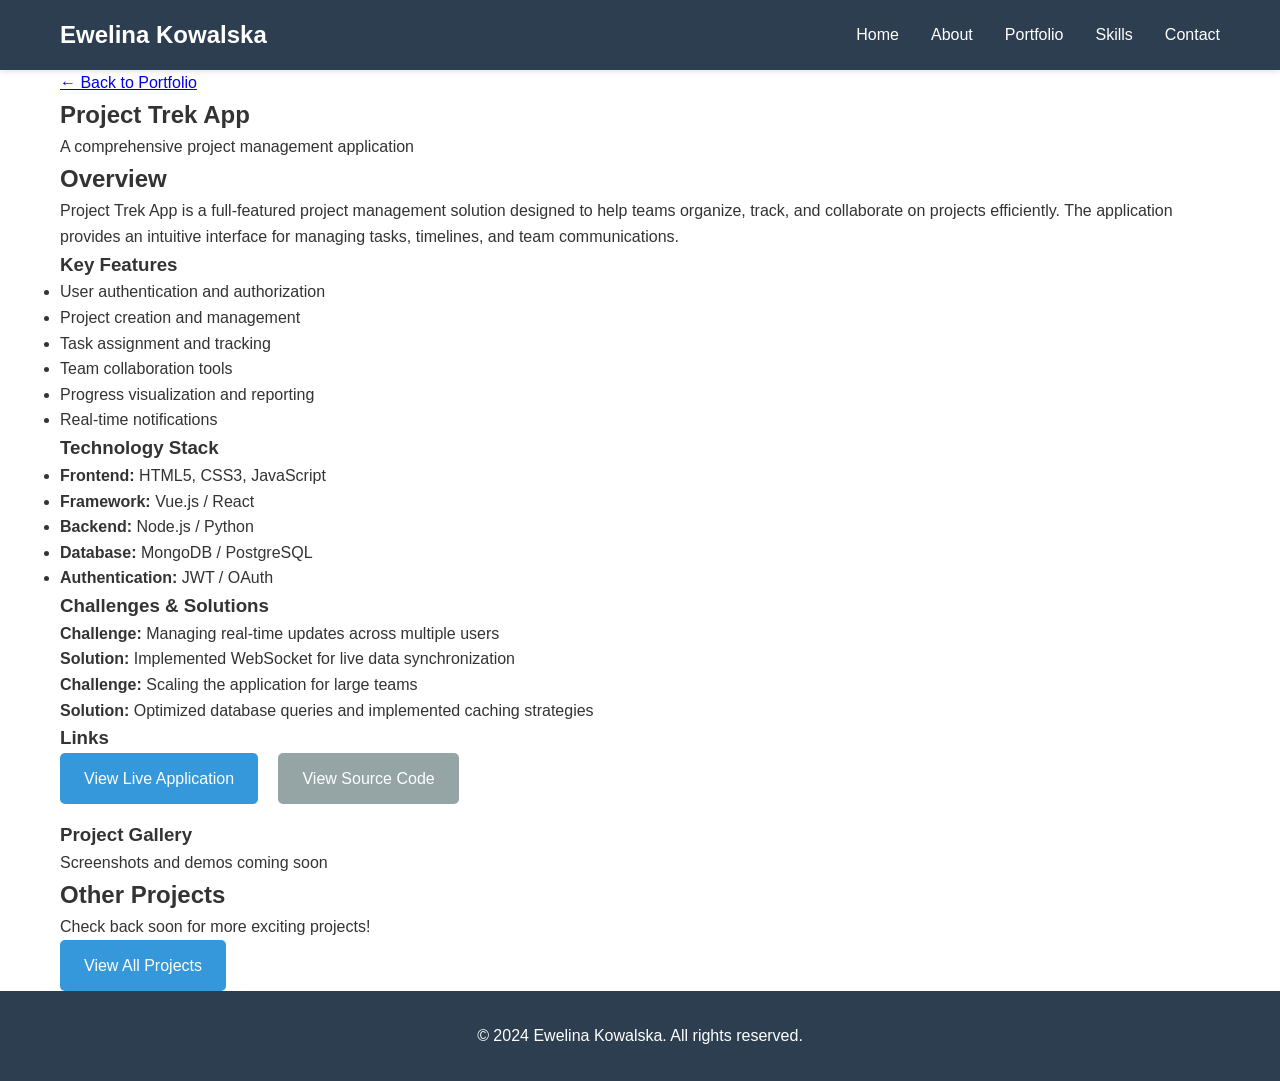
==== portfolio-sample.html @ 2e24749a "Create portfolio sample page for Project Trek App" ====
<!DOCTYPE html>
<html lang="en">
<head>
    <meta charset="UTF-8">
    <meta name="viewport" content="width=device-width, initial-scale=1.0">
    <title>Project Trek App - Portfolio</title>
    <link rel="stylesheet" href="styles.css">
    <link rel="stylesheet" href="portfolio-sample.css">
</head>
<body>
    <nav class="navbar">
        <div class="container">
            <div class="logo">Ewelina Kowalska</div>
            <ul class="nav-links">
                <li><a href="index.html#home">Home</a></li>
                <li><a href="index.html#about">About</a></li>
                <li><a href="index.html#portfolio">Portfolio</a></li>
                <li><a href="index.html#skills">Skills</a></li>
                <li><a href="index.html#contact">Contact</a></li>
            </ul>
        </div>
    </nav>

    <section class="project-header">
        <div class="container">
            <a href="index.html#portfolio" class="back-link">&larr; Back to Portfolio</a>
            <h1>Project Trek App</h1>
            <p class="subtitle">A comprehensive project management application</p>
        </div>
    </section>

    <section class="project-content">
        <div class="container">
            <div class="project-overview">
                <h2>Overview</h2>
                <p>
                    Project Trek App is a full-featured project management solution designed to help teams 
                    organize, track, and collaborate on projects efficiently. The application provides an 
                    intuitive interface for managing tasks, timelines, and team communications.
                </p>
            </div>

            <div class="project-details">
                <div class="detail-section">
                    <h3>Key Features</h3>
                    <ul>
                        <li>User authentication and authorization</li>
                        <li>Project creation and management</li>
                        <li>Task assignment and tracking</li>
                        <li>Team collaboration tools</li>
                        <li>Progress visualization and reporting</li>
                        <li>Real-time notifications</li>
                    </ul>
                </div>

                <div class="detail-section">
                    <h3>Technology Stack</h3>
                    <ul>
                        <li><strong>Frontend:</strong> HTML5, CSS3, JavaScript</li>
                        <li><strong>Framework:</strong> Vue.js / React</li>
                        <li><strong>Backend:</strong> Node.js / Python</li>
                        <li><strong>Database:</strong> MongoDB / PostgreSQL</li>
                        <li><strong>Authentication:</strong> JWT / OAuth</li>
                    </ul>
                </div>

                <div class="detail-section">
                    <h3>Challenges & Solutions</h3>
                    <p>
                        <strong>Challenge:</strong> Managing real-time updates across multiple users<br>
                        <strong>Solution:</strong> Implemented WebSocket for live data synchronization
                    </p>
                    <p>
                        <strong>Challenge:</strong> Scaling the application for large teams<br>
                        <strong>Solution:</strong> Optimized database queries and implemented caching strategies
                    </p>
                </div>
            </div>

            <div class="project-links">
                <h3>Links</h3>
                <a href="https://ewelina-k-nowicka.github.io/ProjectTrekApp/#/login" class="btn btn-primary" target="_blank">
                    View Live Application
                </a>
                <a href="https://github.com/ewelina-k-nowicka" class="btn btn-secondary" target="_blank">
                    View Source Code
                </a>
            </div>

            <div class="project-gallery">
                <h3>Project Gallery</h3>
                <div class="gallery-placeholder">
                    <p>Screenshots and demos coming soon</p>
                </div>
            </div>
        </div>
    </section>

    <section class="related-projects">
        <div class="container">
            <h2>Other Projects</h2>
            <p>Check back soon for more exciting projects!</p>
            <a href="index.html#portfolio" class="cta-button">View All Projects</a>
        </div>
    </section>

    <footer>
        <div class="container">
            <p>&copy; 2024 Ewelina Kowalska. All rights reserved.</p>
        </div>
    </footer>

    <script src="script.js"></script>
</body>
</html>
---- styles.css ----
/* General Styles */
* {
    margin: 0;
    padding: 0;
    box-sizing: border-box;
}

body {
    font-family: 'Segoe UI', Tahoma, Geneva, Verdana, sans-serif;
    line-height: 1.6;
    color: #333;
}

.container {
    max-width: 1200px;
    margin: 0 auto;
    padding: 0 20px;
}

/* Navbar */
.navbar {
    background-color: #2c3e50;
    color: white;
    padding: 1rem 0;
    position: sticky;
    top: 0;
    box-shadow: 0 2px 5px rgba(0, 0, 0, 0.1);
    z-index: 100;
}

.navbar .container {
    display: flex;
    justify-content: space-between;
    align-items: center;
}

.logo {
    font-size: 1.5rem;
    font-weight: bold;
}

.nav-links {
    list-style: none;
    display: flex;
    gap: 2rem;
}

.nav-links a {
    color: white;
    text-decoration: none;
    transition: color 0.3s;
}

.nav-links a:hover {
    color: #3498db;
}

/* Hero Section */
.hero {
    background: linear-gradient(135deg, #667eea 0%, #764ba2 100%);
    color: white;
    padding: 6rem 2rem;
    text-align: center;
}

.hero h1 {
    font-size: 3rem;
    margin-bottom: 1rem;
}

.hero p {
    font-size: 1.3rem;
    margin-bottom: 2rem;
}

/* Buttons */
.cta-button,
.btn {
    display: inline-block;
    background-color: #3498db;
    color: white;
    padding: 0.8rem 1.5rem;
    border: none;
    border-radius: 5px;
    text-decoration: none;
    cursor: pointer;
    transition: background-color 0.3s;
    font-size: 1rem;
}

.cta-button:hover,
.btn:hover {
    background-color: #2980b9;
}

.btn-primary {
    background-color: #3498db;
    margin-right: 1rem;
    margin-bottom: 1rem;
}

.btn-primary:hover {
    background-color: #2980b9;
}

.btn-secondary {
    background-color: #95a5a6;
    margin-bottom: 1rem;
}

.btn-secondary:hover {
    background-color: #7f8c8d;
}

/* About Section */
.about {
    padding: 4rem 2rem;
    background-color: #f8f9fa;
}

.about h2 {
    text-align: center;
    font-size: 2rem;
    margin-bottom: 2rem;
    color: #2c3e50;
}

/* Portfolio Section */
.portfolio {
    padding: 4rem 2rem;
}

.portfolio h2 {
    text-align: center;
    font-size: 2rem;
    margin-bottom: 2rem;
    color: #2c3e50;
}

.portfolio-grid {
    display: grid;
    grid-template-columns: repeat(auto-fit, minmax(300px, 1fr));
    gap: 2rem;
}

.portfolio-item {
    background: white;
    border: 1px solid #e0e0e0;
    border-radius: 8px;
    padding: 2rem;
    text-align: center;
    box-shadow: 0 2px 8px rgba(0, 0, 0, 0.1);
    transition: transform 0.3s, box-shadow 0.3s;
}

.portfolio-item:hover {
    transform: translateY(-5px);
    box-shadow: 0 4px 12px rgba(0, 0, 0, 0.2);
}

.portfolio-item h3 {
    font-size: 1.5rem;
    margin-bottom: 1rem;
    color: #2c3e50;
}

.portfolio-item p {
    margin-bottom: 1.5rem;
    color: #666;
}

/* Skills Section */
.skills {
    padding: 4rem 2rem;
    background-color: #f8f9fa;
}

.skills h2 {
    text-align: center;
    font-size: 2rem;
    margin-bottom: 2rem;
    color: #2c3e50;
}

.skills-grid {
    display: grid;
    grid-template-columns: repeat(auto-fit, minmax(250px, 1fr));
    gap: 2rem;
}

.skill-card {
    background: white;
    padding: 2rem;
    border-radius: 8px;
    box-shadow: 0 2px 8px rgba(0, 0, 0, 0.1);
    text-align: center;
}

.skill-card h3 {
    color: #2c3e50;
    margin-bottom: 1rem;
}

/* Contact Section */
.contact {
    background: linear-gradient(135deg, #667eea 0%, #764ba2 100%);
    color: white;
    padding: 4rem 2rem;
    text-align: center;
}

.contact h2 {
    font-size: 2rem;
    margin-bottom: 1rem;
}

.contact p {
    margin-bottom: 2rem;
}

/* Footer */
footer {
    background-color: #2c3e50;
    color: white;
    text-align: center;
    padding: 2rem;
}

/* Responsive */
@media (max-width: 768px) {
    .nav-links {
        gap: 1rem;
        font-size: 0.9rem;
    }

    .hero h1 {
        font-size: 2rem;
    }

    .hero p {
        font-size: 1rem;
    }
}
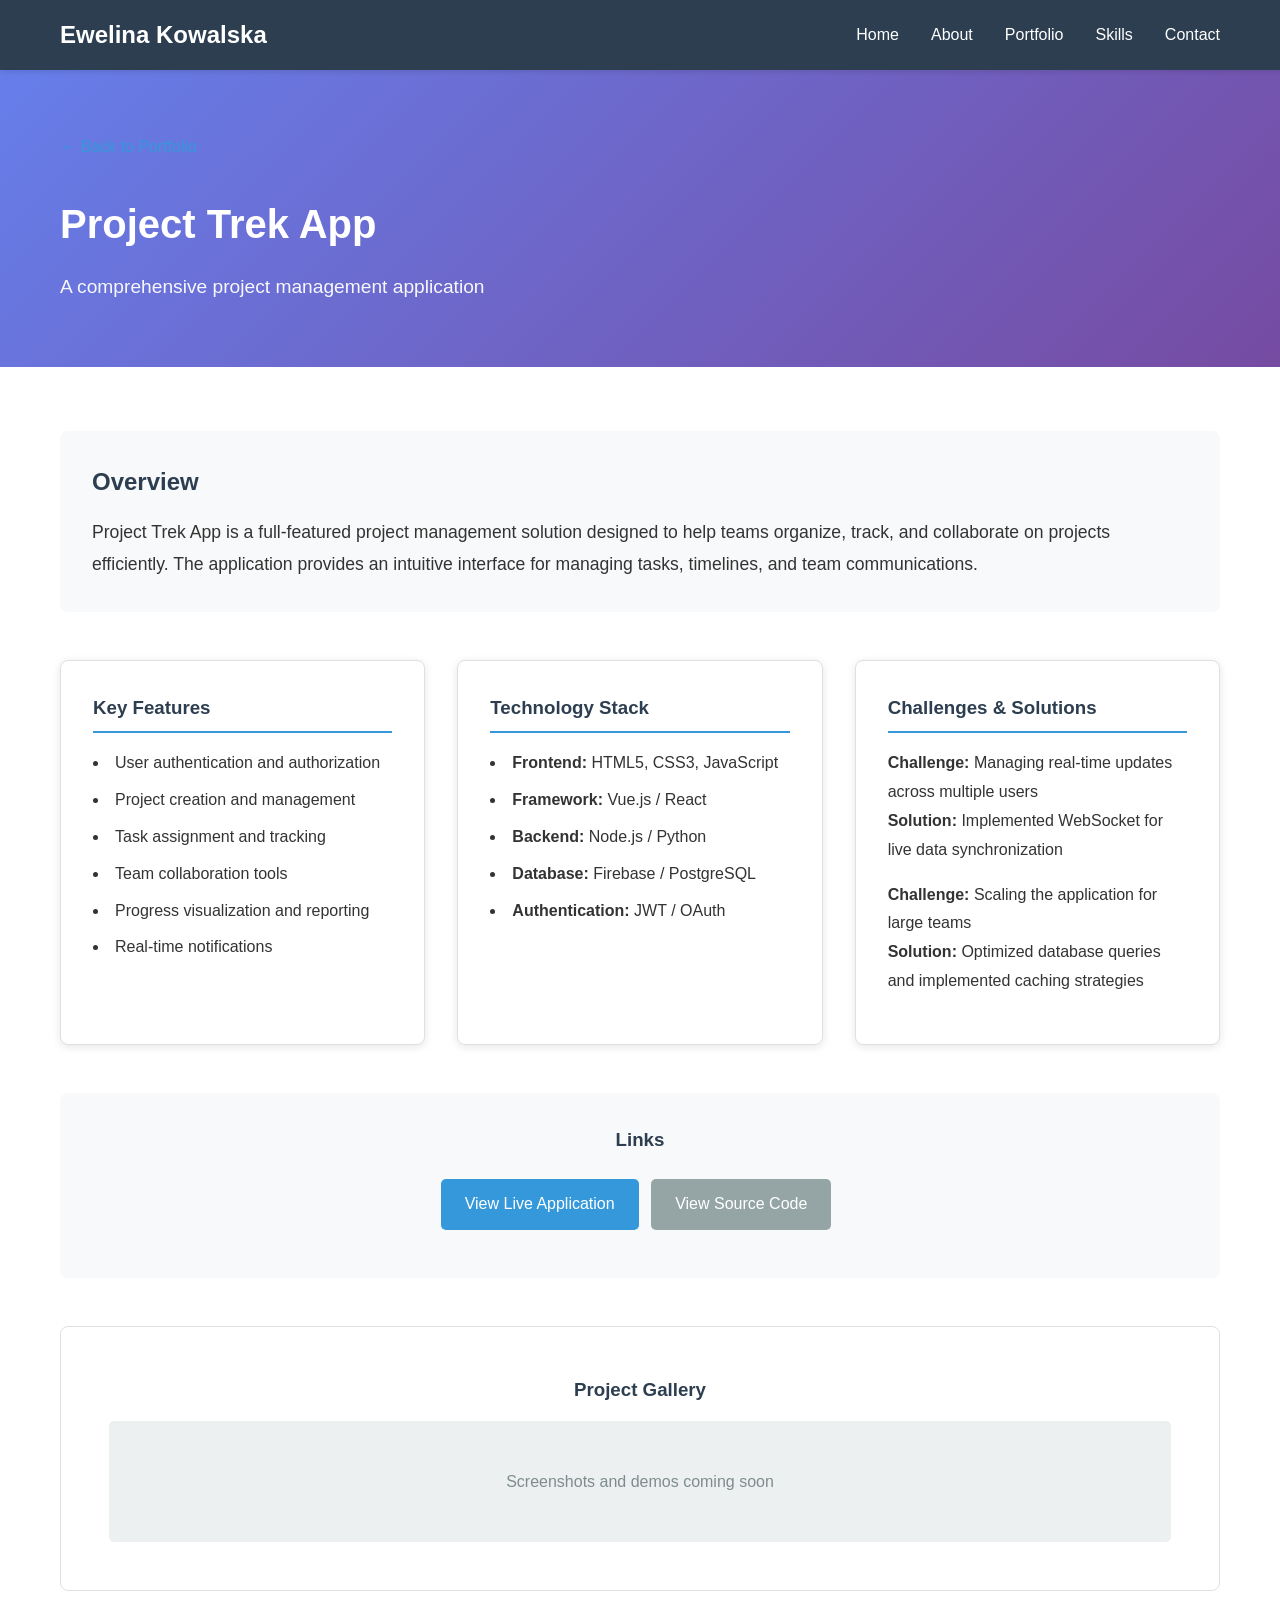
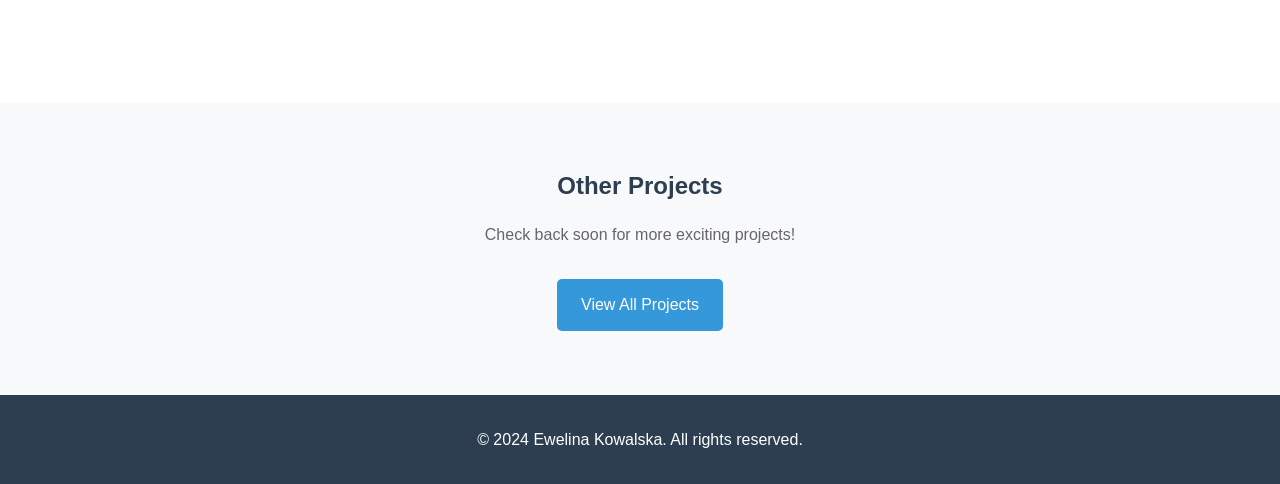
==== commit 59a0a878: "Update database technologies in portfolio sample" ====
--- a/portfolio-sample.html
+++ b/portfolio-sample.html
@@ -59,7 +59,7 @@
                         <li><strong>Frontend:</strong> HTML5, CSS3, JavaScript</li>
                         <li><strong>Framework:</strong> Vue.js / React</li>
                         <li><strong>Backend:</strong> Node.js / Python</li>
-                        <li><strong>Database:</strong> MongoDB / PostgreSQL</li>
+                        <li><strong>Database:</strong> Firebase / PostgreSQL</li>
                         <li><strong>Authentication:</strong> JWT / OAuth</li>
                     </ul>
                 </div>
--- a/portfolio-sample.css
+++ b/portfolio-sample.css
@@ -0,0 +1,166 @@
+/* Portfolio Sample Page Styles */
+
+.back-link {
+    display: inline-block;
+    color: #3498db;
+    text-decoration: none;
+    margin-bottom: 1rem;
+    transition: color 0.3s;
+}
+
+.back-link:hover {
+    color: #2980b9;
+}
+
+/* Project Header */
+.project-header {
+    background: linear-gradient(135deg, #667eea 0%, #764ba2 100%);
+    color: white;
+    padding: 4rem 2rem;
+}
+
+.project-header h1 {
+    font-size: 2.5rem;
+    margin: 1rem 0;
+}
+
+.project-header .subtitle {
+    font-size: 1.2rem;
+    opacity: 0.95;
+}
+
+/* Project Content */
+.project-content {
+    padding: 4rem 2rem;
+}
+
+.project-overview {
+    background-color: #f8f9fa;
+    padding: 2rem;
+    border-radius: 8px;
+    margin-bottom: 3rem;
+}
+
+.project-overview h2 {
+    color: #2c3e50;
+    margin-bottom: 1rem;
+}
+
+.project-overview p {
+    font-size: 1.1rem;
+    line-height: 1.8;
+}
+
+/* Project Details */
+.project-details {
+    display: grid;
+    grid-template-columns: repeat(auto-fit, minmax(300px, 1fr));
+    gap: 2rem;
+    margin-bottom: 3rem;
+}
+
+.detail-section {
+    background: white;
+    border: 1px solid #e0e0e0;
+    border-radius: 8px;
+    padding: 2rem;
+    box-shadow: 0 2px 8px rgba(0, 0, 0, 0.1);
+}
+
+.detail-section h3 {
+    color: #2c3e50;
+    margin-bottom: 1rem;
+    border-bottom: 2px solid #3498db;
+    padding-bottom: 0.5rem;
+}
+
+.detail-section ul {
+    list-style-position: inside;
+    line-height: 1.8;
+}
+
+.detail-section ul li {
+    margin-bottom: 0.5rem;
+}
+
+.detail-section p {
+    line-height: 1.8;
+    margin-bottom: 1rem;
+}
+
+/* Project Links */
+.project-links {
+    background-color: #f8f9fa;
+    padding: 2rem;
+    border-radius: 8px;
+    text-align: center;
+    margin-bottom: 3rem;
+}
+
+.project-links h3 {
+    color: #2c3e50;
+    margin-bottom: 1.5rem;
+}
+
+.project-links .btn {
+    margin: 0 0.5rem 1rem 0;
+}
+
+/* Gallery Placeholder */
+.project-gallery {
+    background: white;
+    border: 1px solid #e0e0e0;
+    border-radius: 8px;
+    padding: 3rem;
+    text-align: center;
+    margin-bottom: 3rem;
+}
+
+.project-gallery h3 {
+    color: #2c3e50;
+    margin-bottom: 1rem;
+}
+
+.gallery-placeholder {
+    background-color: #ecf0f1;
+    padding: 3rem;
+    border-radius: 5px;
+    color: #7f8c8d;
+}
+
+/* Related Projects */
+.related-projects {
+    background-color: #f8f9fa;
+    padding: 4rem 2rem;
+    text-align: center;
+}
+
+.related-projects h2 {
+    color: #2c3e50;
+    margin-bottom: 1rem;
+}
+
+.related-projects p {
+    margin-bottom: 2rem;
+    color: #666;
+}
+
+/* Responsive */
+@media (max-width: 768px) {
+    .project-header h1 {
+        font-size: 1.8rem;
+    }
+
+    .project-header .subtitle {
+        font-size: 1rem;
+    }
+
+    .project-details {
+        grid-template-columns: 1fr;
+    }
+
+    .project-links .btn {
+        display: block;
+        margin: 0.5rem 0;
+    }
+}
